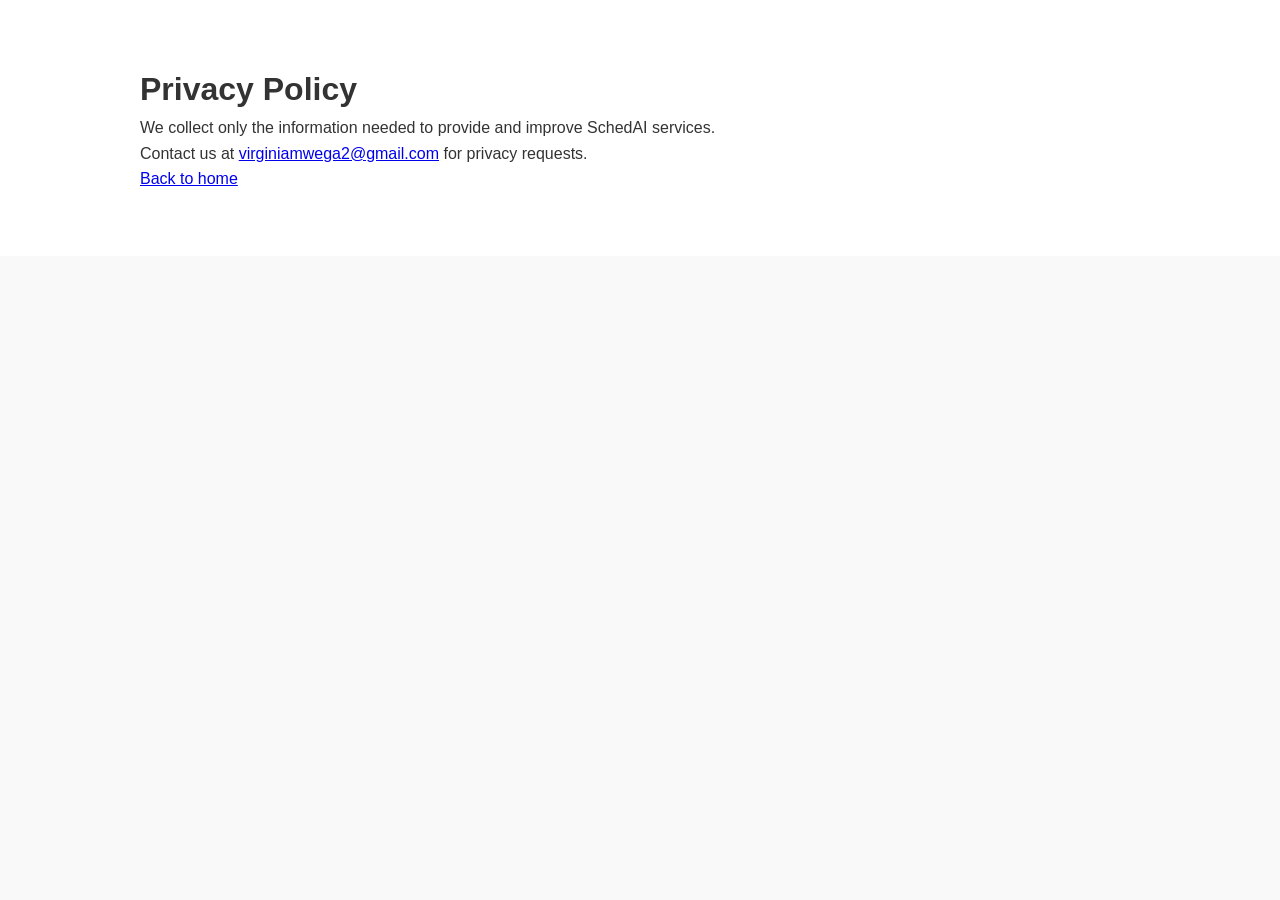
==== privacy.html @ 549587bd "Refactor landing page structure and asset organization" ====
<!DOCTYPE html>
<html lang="en">
<head>
    <meta charset="UTF-8" />
    <meta name="viewport" content="width=device-width, initial-scale=1.0" />
    <title>Privacy Policy | SchedAI</title>
    <link rel="stylesheet" href="css/style.css" />
</head>
<body>
    <main class="contact">
        <div class="container">
            <h1>Privacy Policy</h1>
            <p>We collect only the information needed to provide and improve SchedAI services.</p>
            <p>Contact us at <a href="mailto:virginiamwega2@gmail.com">virginiamwega2@gmail.com</a> for privacy requests.</p>
            <p><a href="index.html">Back to home</a></p>
        </div>
    </main>
</body>
</html>
---- css/style.css ----
/* Basic reset and typography */
* {
    box-sizing: border-box;
    margin: 0;
    padding: 0;
}

body {
    font-family: Arial, sans-serif;
    line-height: 1.6;
    color: #333;
    background-color: #f9f9f9;
}

.container {
    width: 95%;
    max-width: 1000px;
    margin: 0 auto;
}

@media (min-width: 768px) {
    .container {
        width: 90%;
    }
}

/* Header */
html {
    scroll-behavior: smooth;
}
.site-header {
    background-color: #fff;
    box-shadow: 0 2px 4px rgba(0,0,0,0.1);
    position: sticky;
    top: 0;
    z-index: 1000;
}
.site-header .container {
    display: flex;
    align-items: center;
    justify-content: space-between;
    padding: 1rem 0;
}

.site-header nav a {
    margin-left: 1rem;
    text-decoration: none;
    color: #333;
    font-weight: bold;
    transition: opacity 0.2s;
}
.site-header nav.open a { opacity: 0; }
.site-header nav.open a:nth-child(1) { opacity: 1; transition-delay: 0.1s; }
.site-header nav.open a:nth-child(2) { opacity: 1; transition-delay: 0.2s; }
.site-header nav.open a:nth-child(3) { opacity: 1; transition-delay: 0.3s; }

/* Hero */
.hero {
    background: linear-gradient(rgba(0,123,255,0.6), rgba(0,123,255,0.6)), url('../images/hero.jpg') center/cover no-repeat;
    padding: 4rem 0;
    text-align: center;
    color: #fff;
    min-height: 60vh;
    display: flex;
    align-items: center;
    justify-content: center;
}
.hero::after {
    content: '';
    position: absolute;
    top: 0;
    left: 0;
    width: 100%;
    height: 100%;
    background: rgba(0, 0, 0, 0.2);
    z-index: 0;
}
.hero .container {
    position: relative;
    z-index: 1;
}
.hero h2 {
    font-size: 2.5rem;
    margin-bottom: 1rem;
}
.hero p {
    font-size: 1.25rem;
    margin-bottom: 2rem;
}
.btn {
    display: inline-block;
    padding: 0.75rem 1.5rem;
    border: none;
    background-color: #007bff;
    color: #fff;
    text-decoration: none;
    cursor: pointer;
    border-radius: 4px;
    font-size: 1rem;
}
.btn.primary {
    background-color: #0056b3;
}

/* Features - mobile first */
.features {
    padding: 4rem 0;
    background-color: #fff;
}
.feature-list {
    display: flex;
    flex-direction: column;
    gap: 1rem;
}
.feature-item {
    padding: 1.5rem 1rem;
    background-color: #f1f1f1;
    border-radius: 4px;
    text-align: center;
    transition: transform 0.3s, box-shadow 0.3s;
}
@media (hover: hover) and (pointer: fine) {
    .feature-item:hover,
    .feature-item:focus-within {
        transform: translateY(-5px);
        box-shadow: 0 4px 8px rgba(0,0,0,0.15);
    }
}
.feature-link { display:block; color:inherit; text-decoration:none; padding:1rem; }
.feature-link:hover, .feature-link:focus { text-decoration:none; }
.feature-icon {
    font-size: 2rem;
    margin-bottom: 0.5rem;
}
.feature-item .feature-icon img {
    transition: transform 0.3s;
}
@media (hover: hover) and (pointer: fine) {
    .feature-item:hover .feature-icon img,
    .feature-item:focus-within .feature-icon img {
        transform: scale(1.2);
    }
}

@media (min-width: 768px) {
    .feature-list {
        flex-direction: row;
        flex-wrap: wrap;
        justify-content: space-between;
        margin: 0 -1rem;
    }
    .feature-item {
        flex: 1 1 calc(33% - 2rem);
        margin: 1rem;
    }
}


/* About */
.about {
    padding: 4rem 0;
}

/* Contact */
.contact {
    padding: 4rem 0;
    background-color: #fff;
}
.contact form {
    max-width: 400px;
    margin: 0 auto;
    display: flex;
    flex-direction: column;
}
.contact label {
    margin-bottom: 0.5rem;
}
.contact input {
    padding: 0.5rem;
    margin-bottom: 1rem;
    border: 1px solid #ccc;
    border-radius: 4px;
}
.contact .message {
    margin-top: 1rem;
    text-align: center;
    color: green;
}

/* Footer */
.site-footer {
    background-color: #333;
    color: #fff;
    text-align: center;
    padding: 1rem 0;
}
.site-footer a {
    color: #fff;
    text-decoration: underline;
}
.site-footer a:hover,
.site-footer a:focus-visible {
    color: #cfe2ff;
}
.footer-links {
    margin-top: 0.5rem;
    font-size: 0.95rem;
}

/* Responsive adjustments */
@media (max-width: 768px) {
    .site-header .container {
        flex-direction: column;
        align-items: flex-start;
    }
    .site-header nav {
        margin-top: 0.5rem;
    }
    .site-header nav a {
        margin: 0.5rem 0;
        display: block;
    }
    .hero h2 {
        font-size: 2rem;
    }
    .hero p {
        font-size: 1rem;
    }
    .feature-item {
        flex: 1 1 100%;
        margin: 0.5rem 0;
    }
    .pricing-cards {
        flex-direction: column;
        align-items: center;
    }
    .pricing-cards .card {
        flex: 1 1 100%;
        max-width: 400px;
    }
    .contact form {
        width: 100%;
        padding: 0 1rem;
    }
}

/* add generic responsive image rules */
img,
.hero-img,
.about-photo {
    max-width: 100%;
    height: auto;
    display: block;
}

/* ensure hero image scales and centers */
.hero-img {
    margin: 0 auto 1rem;
}

.about-photo {
    margin: 1rem 0;
}

@media (max-width: 480px) {
    .hero {
        padding: 2rem 0;
    }
    .hero h2 {
        font-size: 1.5rem;
    }
    .hero p {
        font-size: 0.9rem;
    }
    .btn {
        font-size: 0.9rem;
        padding: 0.5rem 1rem;
    }
}


/* Button focus and hover */
.btn {
    transition: background-color 0.3s, transform 0.2s;
}
@media (hover: hover) and (pointer: fine) {
    .btn:hover, .btn:focus {
        background-color: #0056b3;
        transform: translateY(-2px);
        outline: none;
    }
}
.btn:focus-visible {
    outline: 3px solid #80bdff;
    outline-offset: 2px;
}

/* Reduced motion preference */
@media (prefers-reduced-motion: reduce) {
    * {
        animation: none !important;
        transition: none !important;
    }
    /* disable hover transformations for sensitive users */
    .feature-item,
    .btn,
    .pricing-cards .card {
        transform: none !important;
    }
}

/* Skip link */
.skip-link { position:absolute;top:0;left:0;background:#000;color:#fff;padding:.5rem;z-index:1001;transform:translateY(-100%);transition:transform .3s; }
.skip-link:focus { transform:translateY(0); }

/* Dark mode variables */
:root{--bg:#f9f9f9;--text:#333;--header-bg:#fff;--footer-bg:#333;--footer-text:#fff;--primary:#007bff;--primary-dark:#0056b3;}
body.dark{--bg:#121212;--text:#eee;--header-bg:#1e1e1e;--footer-bg:#000;--footer-text:#fff;--primary:#0d6efd;--primary-dark:#0b5ed7;}
body{background-color:var(--bg);color:var(--text);}
.site-header{background-color:var(--header-bg);}
.site-footer{background-color:var(--footer-bg);color:var(--footer-text);}
.btn{background-color:var(--primary);}
.btn.primary{background-color:var(--primary-dark);}

/* Menu toggle and theme button */
.menu-toggle{display:none;font-size:1.5rem;background:none;border:none;color:inherit;cursor:pointer;}
@media (max-width:768px){.site-header nav{display:none;}.site-header nav.open{display:block;}
.menu-toggle{display:block;}}
.theme-toggle{font-size:1.25rem;background:none;border:none;cursor:pointer;margin-left:1rem;}

/* New sections styling */
.integrations .logo-list{display:flex;gap:1rem;flex-wrap:wrap;justify-content:center;}
.integrations .logo-list img{max-width:120px;height:auto;}
.screenshots img{max-width:100%;height:auto;border:1px solid #ccc;border-radius:4px;}
.testimonials blockquote{font-style:italic;margin:1rem 0;padding-left:1rem;border-left:4px solid var(--primary);}
.pricing-cards{display:flex;flex-wrap:wrap;justify-content:space-around;}
.pricing-cards .card{flex:1 1 30%;margin:1rem;padding:1rem;background:#fff;border:1px solid #ddd;border-radius:4px;text-align:center;transition:transform 0.3s,box-shadow 0.3s;}
@media (hover: hover) and (pointer: fine) {
    .pricing-cards .card:hover {transform: translateY(-5px);box-shadow:0 4px 8px rgba(0,0,0,0.15);}
}
.pricing-cards .card h3{margin-bottom:.5rem;}
.faq {
    padding: 4rem 0;
}
.faq-item {
    margin: 0.75rem 0;
    border: 1px solid #dfe3ea;
    border-radius: 10px;
    overflow: hidden;
    background: #fff;
}
.faq-question {
    width: 100%;
    text-align: left;
    padding: 1rem 1.1rem;
    background: #fff;
    border: none;
    cursor: pointer;
    font-weight: 700;
    color: var(--text);
    position: relative;
}
.faq-question::after {
    content: '+';
    position: absolute;
    right: 1rem;
    top: 50%;
    transform: translateY(-50%);
    font-size: 1.1rem;
    color: var(--primary);
}
.faq-question[aria-expanded="true"]::after {
    content: '-';
}
.faq-question:focus-visible {
    outline: 3px solid #80bdff;
    outline-offset: -3px;
}
.faq-answer {
    padding: 0 1.1rem;
    border-top: 1px solid #eef2f6;
    background: #f8fbff;
    color: #2f3a49;
    overflow: hidden;
    max-height: 0;
    opacity: 0;
    transition: max-height 280ms ease, opacity 220ms ease, padding 280ms ease;
}
.faq-answer.is-open {
    padding: 0.6rem 1.1rem 1rem;
    opacity: 1;
}
@media (prefers-reduced-motion: reduce) {
    .faq-answer {
        transition: none;
    }
}

/* Back-to-top */
.back-to-top{position:fixed;bottom:2rem;right:2rem;padding:.5rem .75rem;font-size:1.25rem;border:none;border-radius:4px;background:var(--primary);color:#fff;cursor:pointer;display:none;}
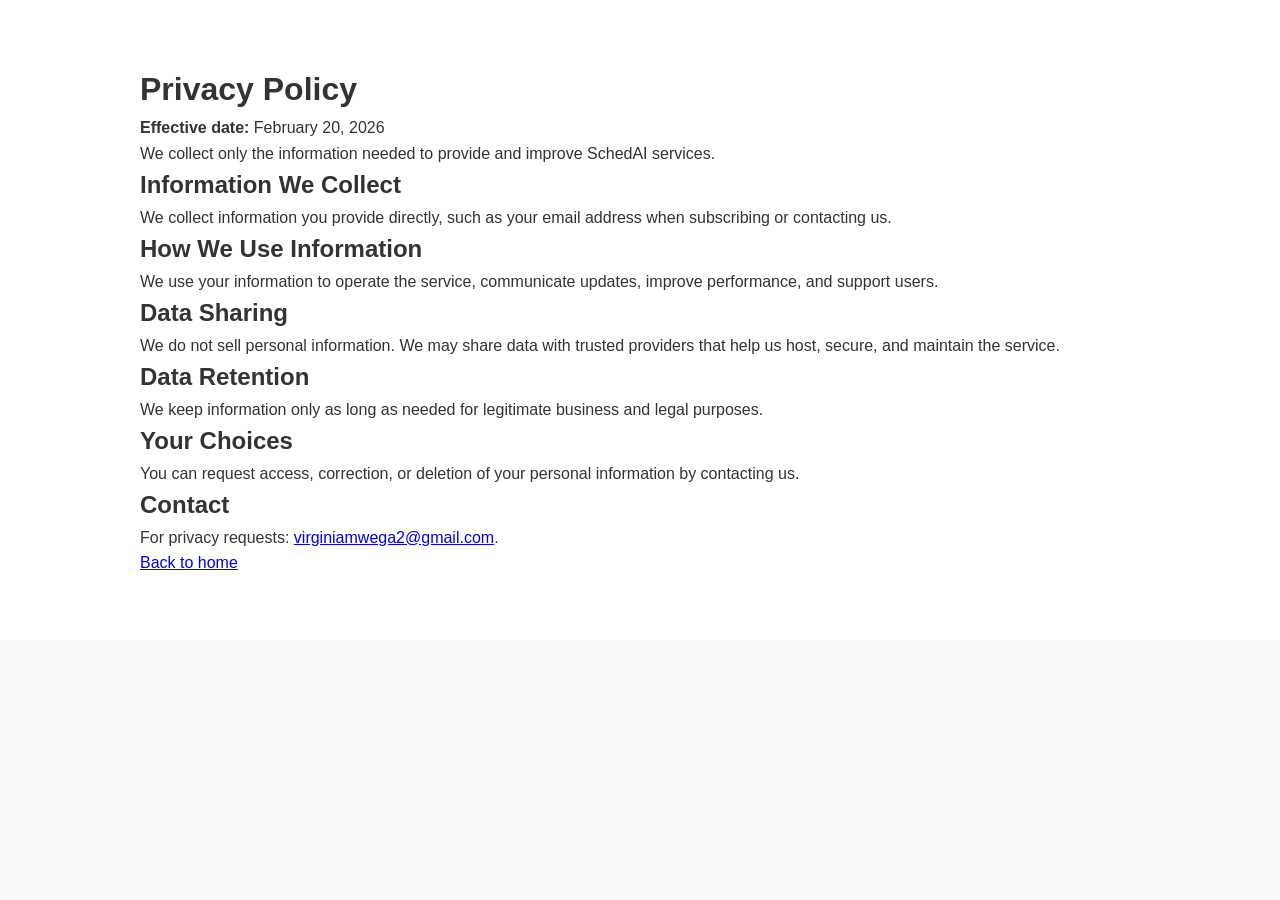
==== commit 969dd822: "Improve dark mode contrast, caching strategy, and privacy policy" ====
--- a/privacy.html
+++ b/privacy.html
@@ -10,8 +10,20 @@
     <main class="contact">
         <div class="container">
             <h1>Privacy Policy</h1>
+            <p><strong>Effective date:</strong> February 20, 2026</p>
             <p>We collect only the information needed to provide and improve SchedAI services.</p>
-            <p>Contact us at <a href="mailto:virginiamwega2@gmail.com">virginiamwega2@gmail.com</a> for privacy requests.</p>
+            <h2>Information We Collect</h2>
+            <p>We collect information you provide directly, such as your email address when subscribing or contacting us.</p>
+            <h2>How We Use Information</h2>
+            <p>We use your information to operate the service, communicate updates, improve performance, and support users.</p>
+            <h2>Data Sharing</h2>
+            <p>We do not sell personal information. We may share data with trusted providers that help us host, secure, and maintain the service.</p>
+            <h2>Data Retention</h2>
+            <p>We keep information only as long as needed for legitimate business and legal purposes.</p>
+            <h2>Your Choices</h2>
+            <p>You can request access, correction, or deletion of your personal information by contacting us.</p>
+            <h2>Contact</h2>
+            <p>For privacy requests: <a href="mailto:virginiamwega2@gmail.com">virginiamwega2@gmail.com</a>.</p>
             <p><a href="index.html">Back to home</a></p>
         </div>
     </main>
--- a/css/style.css
+++ b/css/style.css
@@ -56,6 +56,7 @@
 
 /* Hero */
 .hero {
+    position: relative;
     background: linear-gradient(rgba(0,123,255,0.6), rgba(0,123,255,0.6)), url('../images/hero.jpg') center/cover no-repeat;
     padding: 4rem 0;
     text-align: center;
@@ -184,7 +185,7 @@
 .contact .message {
     margin-top: 1rem;
     text-align: center;
-    color: green;
+    color: var(--success);
 }
 
 /* Footer */
@@ -314,8 +315,8 @@
 .skip-link:focus { transform:translateY(0); }
 
 /* Dark mode variables */
-:root{--bg:#f9f9f9;--text:#333;--header-bg:#fff;--footer-bg:#333;--footer-text:#fff;--primary:#007bff;--primary-dark:#0056b3;}
-body.dark{--bg:#121212;--text:#eee;--header-bg:#1e1e1e;--footer-bg:#000;--footer-text:#fff;--primary:#0d6efd;--primary-dark:#0b5ed7;}
+:root{--bg:#f9f9f9;--text:#333;--header-bg:#fff;--footer-bg:#333;--footer-text:#fff;--primary:#007bff;--primary-dark:#0056b3;--surface:#fff;--surface-muted:#f8fbff;--border:#dfe3ea;--success:#0f7a1a;}
+body.dark{--bg:#121212;--text:#eee;--header-bg:#1e1e1e;--footer-bg:#000;--footer-text:#fff;--primary:#0d6efd;--primary-dark:#0b5ed7;--surface:#1b1f26;--surface-muted:#222a35;--border:#37465a;--success:#7ee787;}
 body{background-color:var(--bg);color:var(--text);}
 .site-header{background-color:var(--header-bg);}
 .site-footer{background-color:var(--footer-bg);color:var(--footer-text);}
@@ -334,7 +335,7 @@
 .screenshots img{max-width:100%;height:auto;border:1px solid #ccc;border-radius:4px;}
 .testimonials blockquote{font-style:italic;margin:1rem 0;padding-left:1rem;border-left:4px solid var(--primary);}
 .pricing-cards{display:flex;flex-wrap:wrap;justify-content:space-around;}
-.pricing-cards .card{flex:1 1 30%;margin:1rem;padding:1rem;background:#fff;border:1px solid #ddd;border-radius:4px;text-align:center;transition:transform 0.3s,box-shadow 0.3s;}
+.pricing-cards .card{flex:1 1 30%;margin:1rem;padding:1rem;background:var(--surface);border:1px solid var(--border);border-radius:4px;text-align:center;transition:transform 0.3s,box-shadow 0.3s;}
 @media (hover: hover) and (pointer: fine) {
     .pricing-cards .card:hover {transform: translateY(-5px);box-shadow:0 4px 8px rgba(0,0,0,0.15);}
 }
@@ -344,16 +345,16 @@
 }
 .faq-item {
     margin: 0.75rem 0;
-    border: 1px solid #dfe3ea;
+    border: 1px solid var(--border);
     border-radius: 10px;
     overflow: hidden;
-    background: #fff;
+    background: var(--surface);
 }
 .faq-question {
     width: 100%;
     text-align: left;
     padding: 1rem 1.1rem;
-    background: #fff;
+    background: var(--surface);
     border: none;
     cursor: pointer;
     font-weight: 700;
@@ -378,9 +379,9 @@
 }
 .faq-answer {
     padding: 0 1.1rem;
-    border-top: 1px solid #eef2f6;
-    background: #f8fbff;
-    color: #2f3a49;
+    border-top: 1px solid var(--border);
+    background: var(--surface-muted);
+    color: var(--text);
     overflow: hidden;
     max-height: 0;
     opacity: 0;
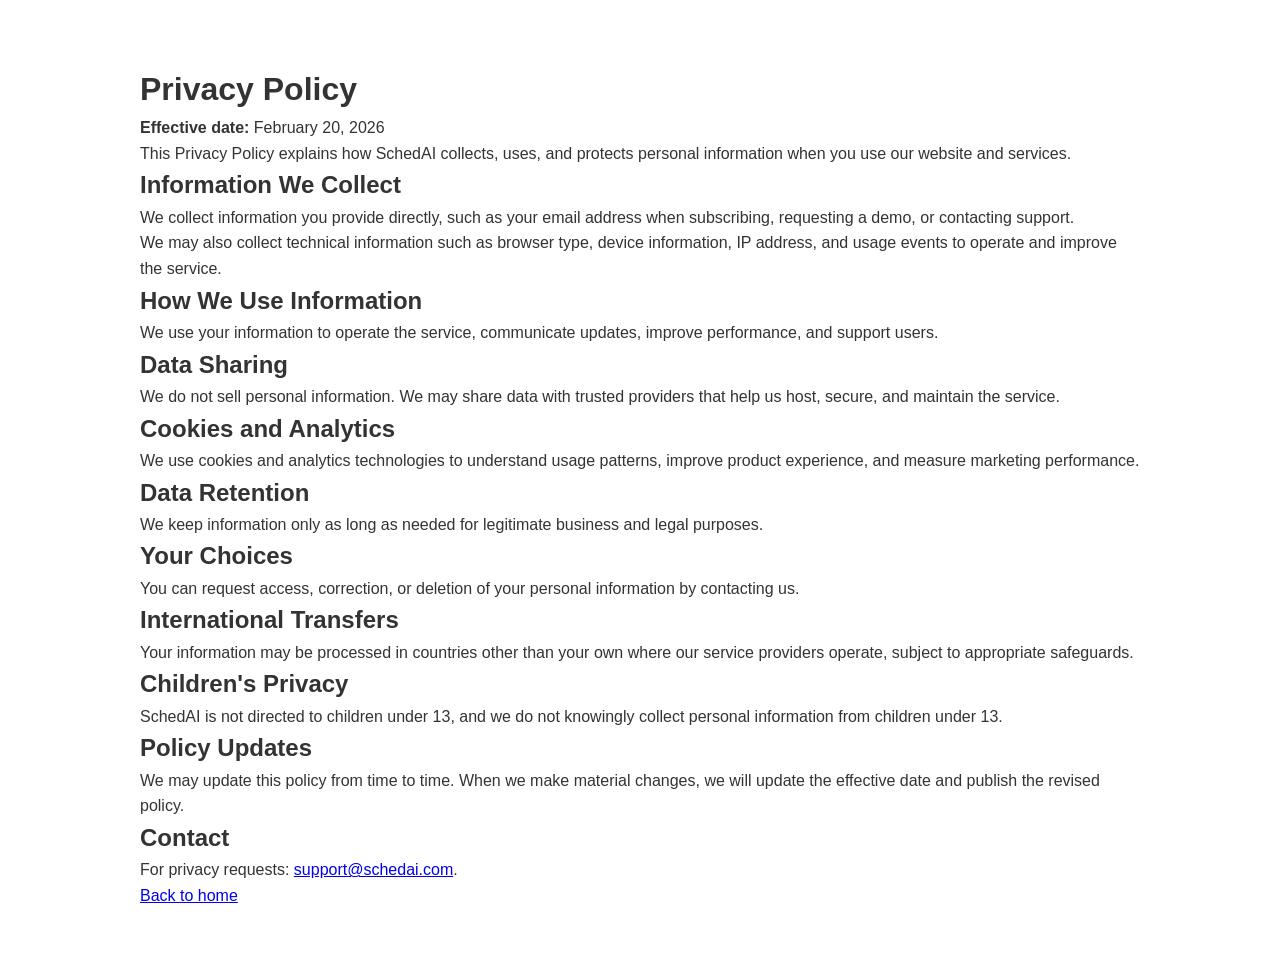
==== commit 50e89d4a: "Polish conversion flow, legal pages, analytics scaffold, and responsive images" ====
--- a/privacy.html
+++ b/privacy.html
@@ -11,19 +11,28 @@
         <div class="container">
             <h1>Privacy Policy</h1>
             <p><strong>Effective date:</strong> February 20, 2026</p>
-            <p>We collect only the information needed to provide and improve SchedAI services.</p>
+            <p>This Privacy Policy explains how SchedAI collects, uses, and protects personal information when you use our website and services.</p>
             <h2>Information We Collect</h2>
-            <p>We collect information you provide directly, such as your email address when subscribing or contacting us.</p>
+            <p>We collect information you provide directly, such as your email address when subscribing, requesting a demo, or contacting support.</p>
+            <p>We may also collect technical information such as browser type, device information, IP address, and usage events to operate and improve the service.</p>
             <h2>How We Use Information</h2>
             <p>We use your information to operate the service, communicate updates, improve performance, and support users.</p>
             <h2>Data Sharing</h2>
             <p>We do not sell personal information. We may share data with trusted providers that help us host, secure, and maintain the service.</p>
+            <h2>Cookies and Analytics</h2>
+            <p>We use cookies and analytics technologies to understand usage patterns, improve product experience, and measure marketing performance.</p>
             <h2>Data Retention</h2>
             <p>We keep information only as long as needed for legitimate business and legal purposes.</p>
             <h2>Your Choices</h2>
             <p>You can request access, correction, or deletion of your personal information by contacting us.</p>
+            <h2>International Transfers</h2>
+            <p>Your information may be processed in countries other than your own where our service providers operate, subject to appropriate safeguards.</p>
+            <h2>Children's Privacy</h2>
+            <p>SchedAI is not directed to children under 13, and we do not knowingly collect personal information from children under 13.</p>
+            <h2>Policy Updates</h2>
+            <p>We may update this policy from time to time. When we make material changes, we will update the effective date and publish the revised policy.</p>
             <h2>Contact</h2>
-            <p>For privacy requests: <a href="mailto:virginiamwega2@gmail.com">virginiamwega2@gmail.com</a>.</p>
+            <p>For privacy requests: <a href="mailto:support@schedai.com">support@schedai.com</a>.</p>
             <p><a href="index.html">Back to home</a></p>
         </div>
     </main>
--- a/css/style.css
+++ b/css/style.css
@@ -6,7 +6,7 @@
 }
 
 body {
-    font-family: Arial, sans-serif;
+    font-family: 'Manrope', 'Segoe UI', sans-serif;
     line-height: 1.6;
     color: #333;
     background-color: #f9f9f9;
@@ -53,6 +53,7 @@
 .site-header nav.open a:nth-child(1) { opacity: 1; transition-delay: 0.1s; }
 .site-header nav.open a:nth-child(2) { opacity: 1; transition-delay: 0.2s; }
 .site-header nav.open a:nth-child(3) { opacity: 1; transition-delay: 0.3s; }
+.site-header nav.open a:nth-child(4) { opacity: 1; transition-delay: 0.4s; }
 
 /* Hero */
 .hero {
@@ -83,10 +84,22 @@
 .hero h2 {
     font-size: 2.5rem;
     margin-bottom: 1rem;
+    letter-spacing: -0.03em;
 }
 .hero p {
     font-size: 1.25rem;
     margin-bottom: 2rem;
+}
+.hero-actions {
+    display: flex;
+    gap: 0.75rem;
+    justify-content: center;
+    flex-wrap: wrap;
+}
+.hero-trust {
+    margin-top: 1rem;
+    font-size: 0.95rem;
+    opacity: 0.95;
 }
 .btn {
     display: inline-block;
@@ -102,6 +115,10 @@
 .btn.primary {
     background-color: #0056b3;
 }
+.btn-secondary {
+    background-color: transparent;
+    border: 1px solid rgba(255, 255, 255, 0.8);
+}
 
 /* Features - mobile first */
 .features {
@@ -127,8 +144,6 @@
         box-shadow: 0 4px 8px rgba(0,0,0,0.15);
     }
 }
-.feature-link { display:block; color:inherit; text-decoration:none; padding:1rem; }
-.feature-link:hover, .feature-link:focus { text-decoration:none; }
 .feature-icon {
     font-size: 2rem;
     margin-bottom: 0.5rem;
@@ -185,7 +200,17 @@
 .contact .message {
     margin-top: 1rem;
     text-align: center;
+    color: var(--text);
+}
+.contact .message.success {
     color: var(--success);
+}
+.contact .message.error {
+    color: #b00020;
+}
+.contact button[disabled] {
+    opacity: 0.7;
+    cursor: not-allowed;
 }
 
 /* Footer */
@@ -290,6 +315,9 @@
         transform: translateY(-2px);
         outline: none;
     }
+    .btn.btn-secondary:hover, .btn.btn-secondary:focus {
+        background-color: rgba(255, 255, 255, 0.12);
+    }
 }
 .btn:focus-visible {
     outline: 3px solid #80bdff;
@@ -313,6 +341,17 @@
 /* Skip link */
 .skip-link { position:absolute;top:0;left:0;background:#000;color:#fff;padding:.5rem;z-index:1001;transform:translateY(-100%);transition:transform .3s; }
 .skip-link:focus { transform:translateY(0); }
+.sr-only {
+    position: absolute;
+    width: 1px;
+    height: 1px;
+    padding: 0;
+    margin: -1px;
+    overflow: hidden;
+    clip: rect(0, 0, 0, 0);
+    white-space: nowrap;
+    border: 0;
+}
 
 /* Dark mode variables */
 :root{--bg:#f9f9f9;--text:#333;--header-bg:#fff;--footer-bg:#333;--footer-text:#fff;--primary:#007bff;--primary-dark:#0056b3;--surface:#fff;--surface-muted:#f8fbff;--border:#dfe3ea;--success:#0f7a1a;}
@@ -322,18 +361,38 @@
 .site-footer{background-color:var(--footer-bg);color:var(--footer-text);}
 .btn{background-color:var(--primary);}
 .btn.primary{background-color:var(--primary-dark);}
+.btn.btn-secondary{border-color:rgba(255,255,255,0.9);}
+body.dark .btn.btn-secondary{border-color:rgba(255,255,255,0.6);}
 
 /* Menu toggle and theme button */
 .menu-toggle{display:none;font-size:1.5rem;background:none;border:none;color:inherit;cursor:pointer;}
 @media (max-width:768px){.site-header nav{display:none;}.site-header nav.open{display:block;}
 .menu-toggle{display:block;}}
 .theme-toggle{font-size:1.25rem;background:none;border:none;cursor:pointer;margin-left:1rem;}
+.menu-toggle:focus-visible,
+.theme-toggle:focus-visible {
+    outline: 3px solid #80bdff;
+    outline-offset: 2px;
+}
 
 /* New sections styling */
 .integrations .logo-list{display:flex;gap:1rem;flex-wrap:wrap;justify-content:center;}
 .integrations .logo-list img{max-width:120px;height:auto;}
 .screenshots img{max-width:100%;height:auto;border:1px solid #ccc;border-radius:4px;}
-.testimonials blockquote{font-style:italic;margin:1rem 0;padding-left:1rem;border-left:4px solid var(--primary);}
+.testimonials figure{
+    margin: 1rem 0;
+    padding: 1rem;
+    border: 1px solid var(--border);
+    border-radius: 10px;
+    background: var(--surface);
+}
+.testimonials blockquote{font-style:italic;margin:0;padding-left:1rem;border-left:4px solid var(--primary);}
+.testimonials figcaption{
+    margin-top: 0.8rem;
+    font-size: 0.95rem;
+    color: var(--text);
+    opacity: 0.8;
+}
 .pricing-cards{display:flex;flex-wrap:wrap;justify-content:space-around;}
 .pricing-cards .card{flex:1 1 30%;margin:1rem;padding:1rem;background:var(--surface);border:1px solid var(--border);border-radius:4px;text-align:center;transition:transform 0.3s,box-shadow 0.3s;}
 @media (hover: hover) and (pointer: fine) {
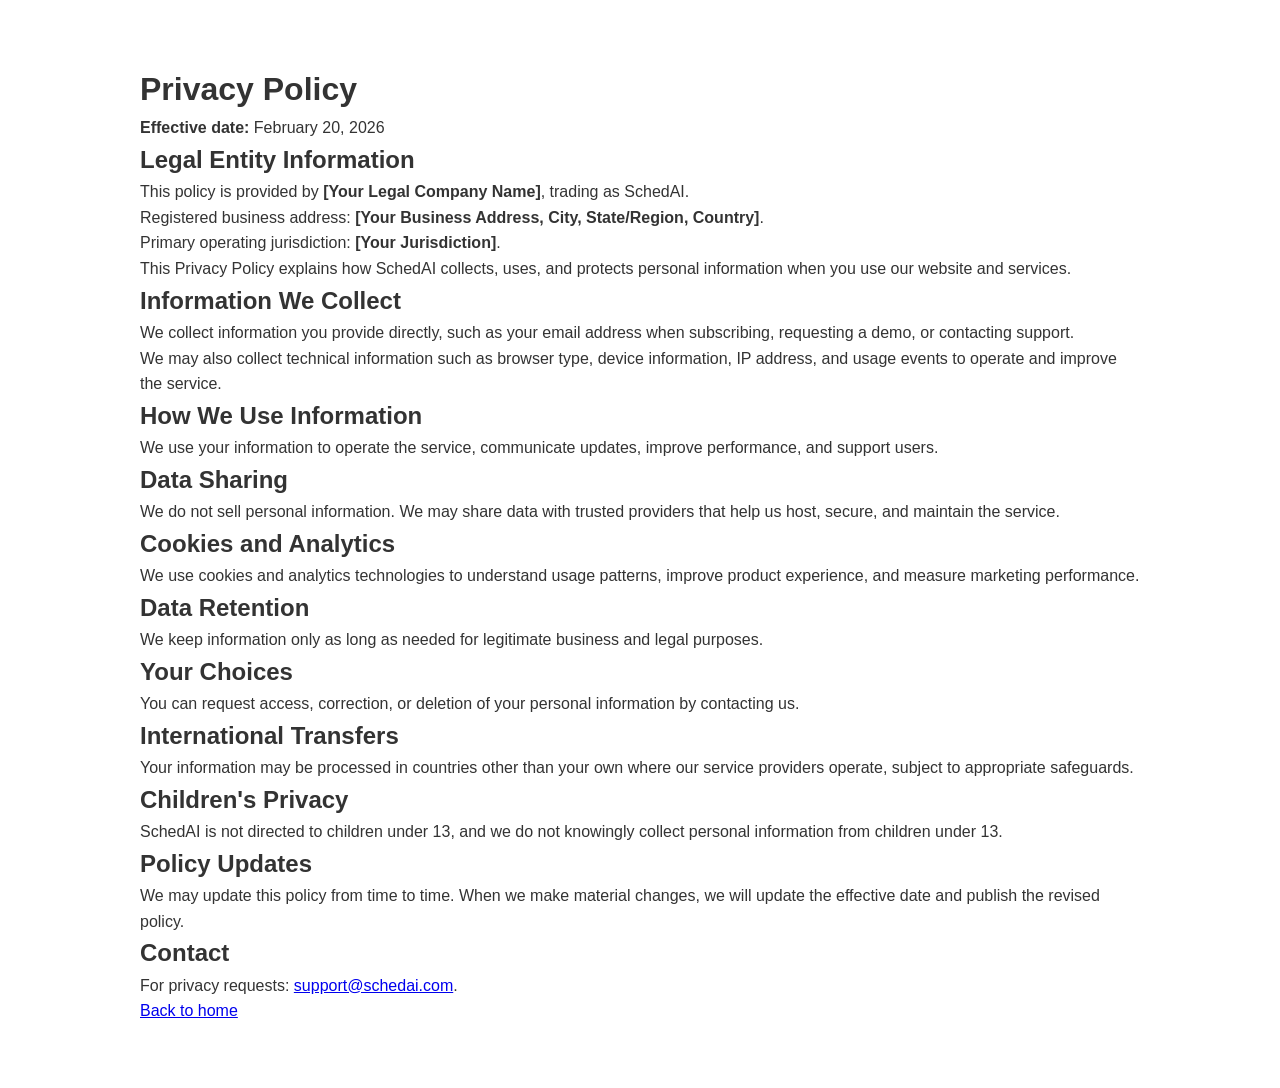
==== commit 8a9da936: "Add legal entity and jurisdiction placeholders to policy pages" ====
--- a/privacy.html
+++ b/privacy.html
@@ -11,6 +11,10 @@
         <div class="container">
             <h1>Privacy Policy</h1>
             <p><strong>Effective date:</strong> February 20, 2026</p>
+            <h2>Legal Entity Information</h2>
+            <p>This policy is provided by <strong>[Your Legal Company Name]</strong>, trading as SchedAI.</p>
+            <p>Registered business address: <strong>[Your Business Address, City, State/Region, Country]</strong>.</p>
+            <p>Primary operating jurisdiction: <strong>[Your Jurisdiction]</strong>.</p>
             <p>This Privacy Policy explains how SchedAI collects, uses, and protects personal information when you use our website and services.</p>
             <h2>Information We Collect</h2>
             <p>We collect information you provide directly, such as your email address when subscribing, requesting a demo, or contacting support.</p>
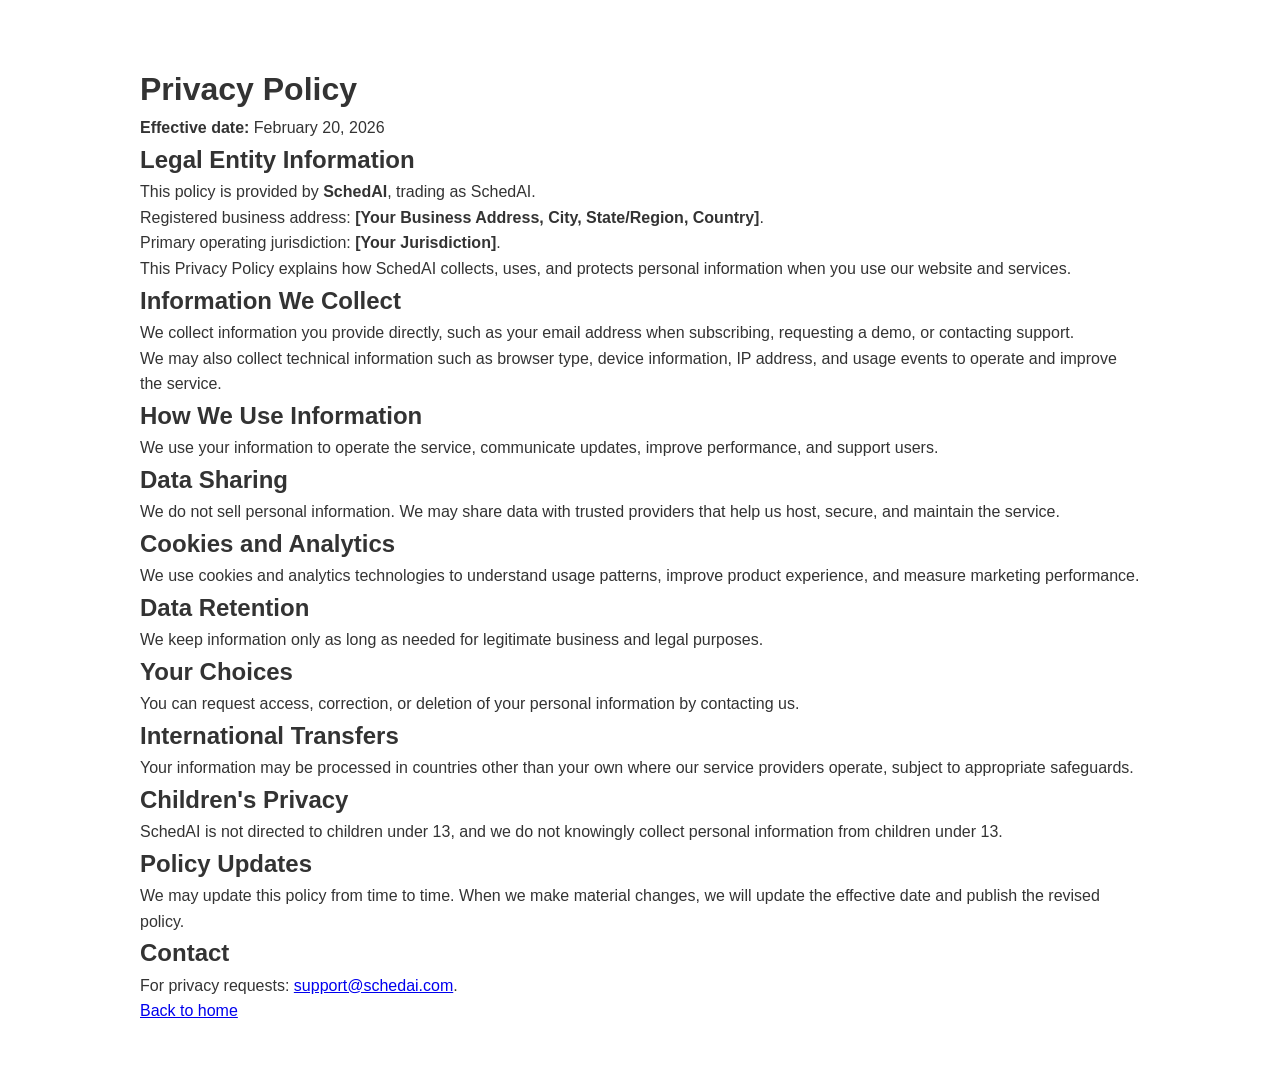
==== commit 16580ef2: "Set legal company name to SchedAI in policy pages" ====
--- a/privacy.html
+++ b/privacy.html
@@ -1,4 +1,4 @@
-<!DOCTYPE html>
+﻿<!DOCTYPE html>
 <html lang="en">
 <head>
     <meta charset="UTF-8" />
@@ -12,7 +12,7 @@
             <h1>Privacy Policy</h1>
             <p><strong>Effective date:</strong> February 20, 2026</p>
             <h2>Legal Entity Information</h2>
-            <p>This policy is provided by <strong>[Your Legal Company Name]</strong>, trading as SchedAI.</p>
+            <p>This policy is provided by <strong>SchedAI</strong>, trading as SchedAI.</p>
             <p>Registered business address: <strong>[Your Business Address, City, State/Region, Country]</strong>.</p>
             <p>Primary operating jurisdiction: <strong>[Your Jurisdiction]</strong>.</p>
             <p>This Privacy Policy explains how SchedAI collects, uses, and protects personal information when you use our website and services.</p>
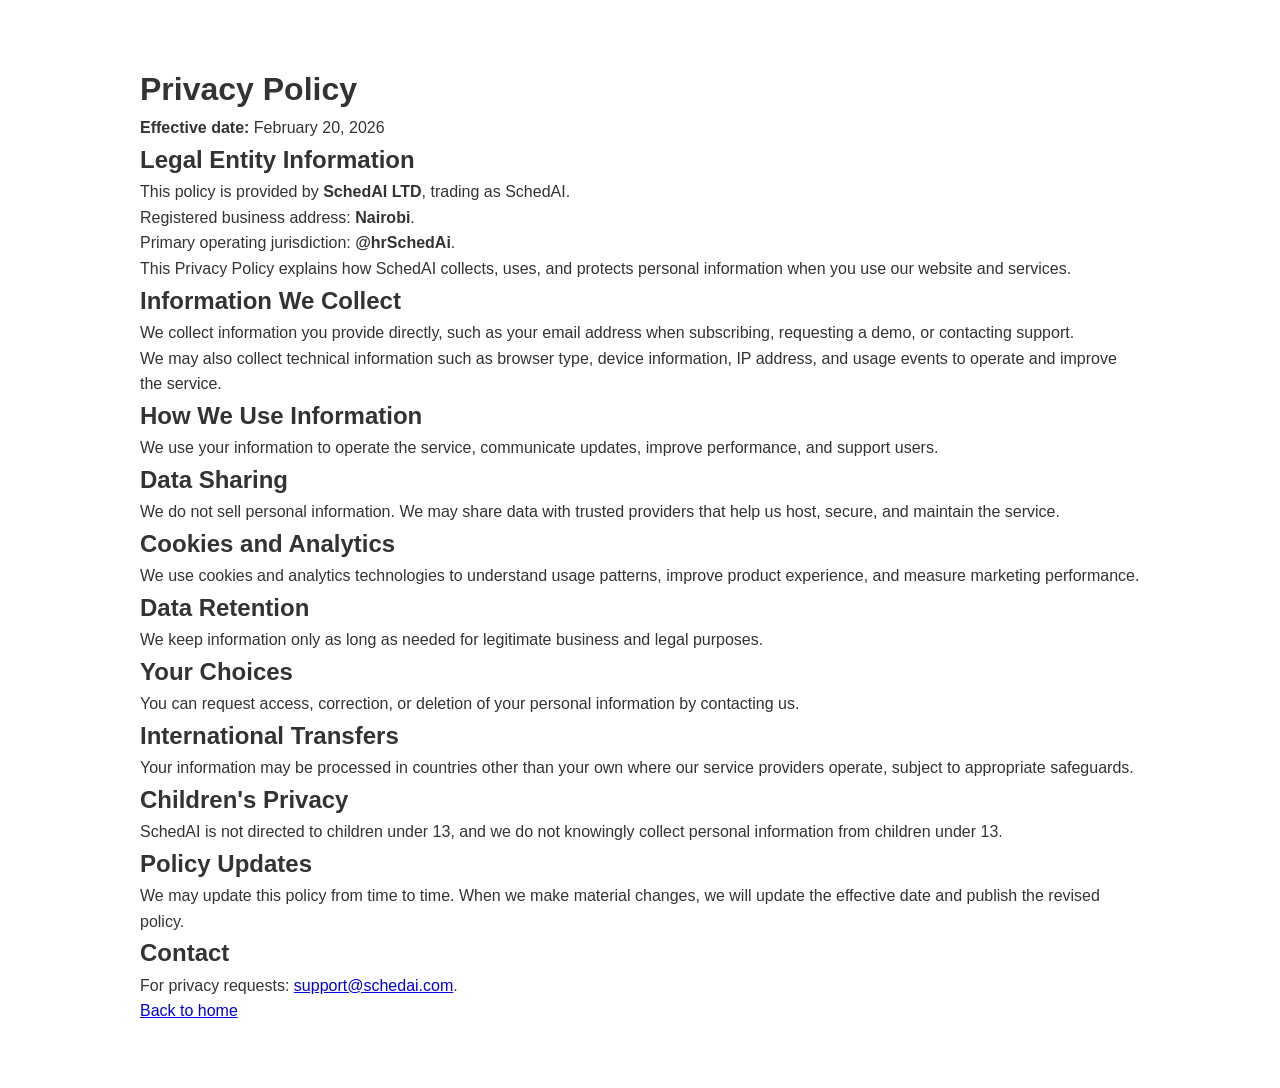
==== commit c700bcbf: "Update legal entity, address, and jurisdiction details" ====
--- a/privacy.html
+++ b/privacy.html
@@ -12,9 +12,9 @@
             <h1>Privacy Policy</h1>
             <p><strong>Effective date:</strong> February 20, 2026</p>
             <h2>Legal Entity Information</h2>
-            <p>This policy is provided by <strong>SchedAI</strong>, trading as SchedAI.</p>
-            <p>Registered business address: <strong>[Your Business Address, City, State/Region, Country]</strong>.</p>
-            <p>Primary operating jurisdiction: <strong>[Your Jurisdiction]</strong>.</p>
+            <p>This policy is provided by <strong>SchedAI LTD</strong>, trading as SchedAI.</p>
+            <p>Registered business address: <strong>Nairobi</strong>.</p>
+            <p>Primary operating jurisdiction: <strong>@hrSchedAi</strong>.</p>
             <p>This Privacy Policy explains how SchedAI collects, uses, and protects personal information when you use our website and services.</p>
             <h2>Information We Collect</h2>
             <p>We collect information you provide directly, such as your email address when subscribing, requesting a demo, or contacting support.</p>
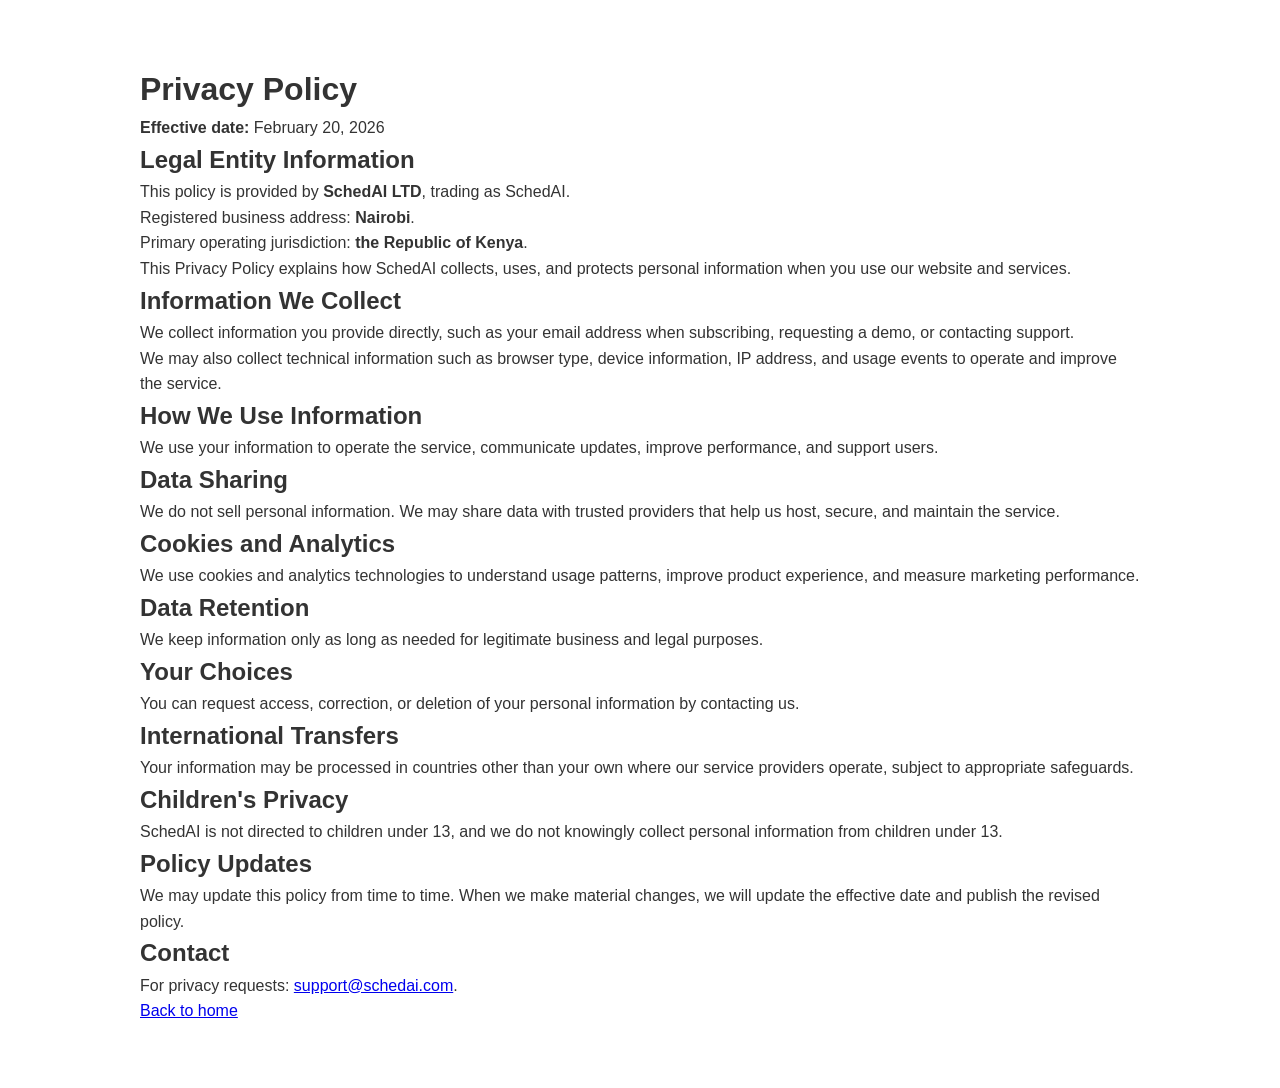
==== commit 1f0f03d0: "Standardize legal jurisdiction wording" ====
--- a/privacy.html
+++ b/privacy.html
@@ -14,7 +14,7 @@
             <h2>Legal Entity Information</h2>
             <p>This policy is provided by <strong>SchedAI LTD</strong>, trading as SchedAI.</p>
             <p>Registered business address: <strong>Nairobi</strong>.</p>
-            <p>Primary operating jurisdiction: <strong>@hrSchedAi</strong>.</p>
+            <p>Primary operating jurisdiction: <strong>the Republic of Kenya</strong>.</p>
             <p>This Privacy Policy explains how SchedAI collects, uses, and protects personal information when you use our website and services.</p>
             <h2>Information We Collect</h2>
             <p>We collect information you provide directly, such as your email address when subscribing, requesting a demo, or contacting support.</p>
